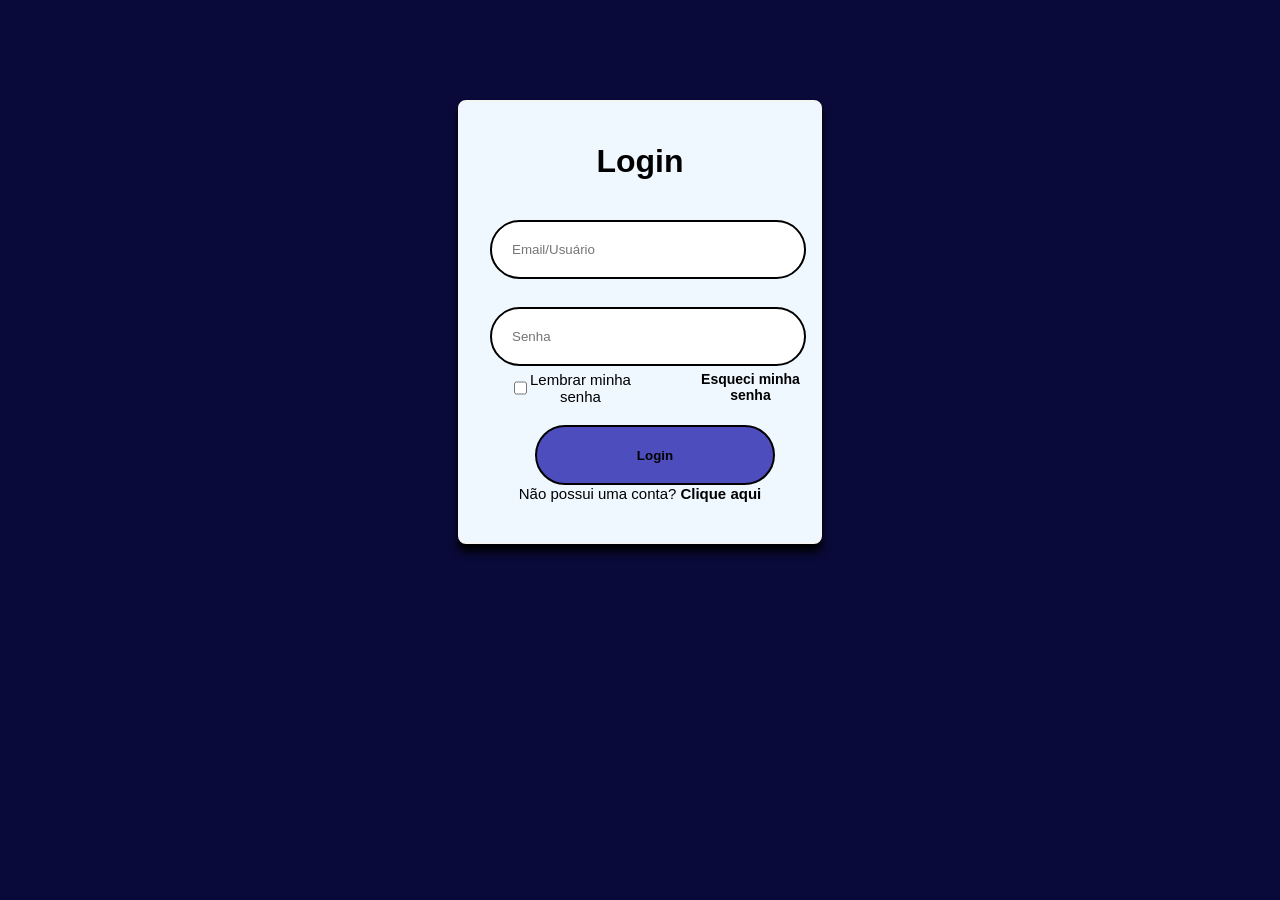
==== index.html @ d5e1adfd "main for index" ====
<!DOCTYPE html>
<html lang="pt-br">
<head>
    <meta charset="UTF-8">
    <meta name="viewport" content="width=device-width, initial-scale=1.0">
    <title>Tela de login</title>
    <link rel="stylesheet" href="style.css">
</head>
<body>
<div class="Caixa">
    <h1>Login</h1>
    <div class="user">
    <input class= "email" type="text" placeholder="Email/Usuário" ><br>
    </div>
    <input class= "senha" type="password" placeholder="Senha">
    <label>
        <input class="check" type="checkbox">
        Lembrar minha senha
        <a class="esqueci"href="#">Esqueci minha senha</a>
    </label>
    <button>Login</button>
    <div class="conta">
    Não possui uma conta?<a class="criar"href="#">Clique aqui</a>
    </div>
</div>
</body>
</html>
---- style.css ----
body{
    background-color: rgb(10, 10, 58);
    overflow-x: hidden;
}
.Caixa {
    background-color: aliceblue;
    color: black;
    display: block;
    border: 2px solid whitesmoke;
    padding: 20px;
    border-radius: 8px;
    box-shadow: 0 8px 8px black ;
    margin: 40px auto ;
    margin-left: 450px;
    margin-right: 450px;
    margin-top: 100px ;
    justify-content: center;
    text-align: center;
    height: 400px;
}
h1 {
    font-family: 'Gill Sans', 'Gill Sans MT', Calibri, 'Trebuchet MS', sans-serif;
}
.email {
    background-color: rgb(255, 255, 255);
    display: block;
    color: black;
    border: 2px solid black;
    padding: 20px;
    margin-top: 40px;
    margin-left: 10px;
    margin-right: 0px;
    border-radius: 40px;
    width: 85%;   
}
.senha {

    background-color: rgb(255, 255, 255);
    display: block;
    color: black;
    border: 2px solid black;
    padding: 20px;
    margin-top: 10px;
    margin-left: 10px;
    margin-right: 0px;
    border-radius: 40px;
    width: 85%;
}
button {
    background-color: rgb(77, 77, 190);
    display: block;
    color: black;
    border: 2px solid black;
    padding: 20px;
    margin-top: 20px;
    margin-left: 55px;
    margin-right: 0px;
    border-radius: 40px;
    width: 75%;
    height: 15%;
    cursor: pointer;
    font-weight: bold;
}
button:hover{
    background-color: rgb(255, 255, 255);
}
label{
    font-family: 'Gill Sans', 'Gill Sans MT', Calibri, 'Trebuchet MS', sans-serif;
    display: flex;
    margin-top: 5px;
    margin-left: 30px;
    font-size: 15px;
    cursor: pointer;
    user-select: none;
}
.esqueci {
    display: flex;
    color: black;
    margin-left: 70px;
    font-weight: bold;
    font-size: 14px;
    text-decoration: none;
}
.conta{
    display: flex;  
    text-align: center;
    justify-items: center;
    justify-content: center;
    font-family: 'Gill Sans', 'Gill Sans MT', Calibri, 'Trebuchet MS', sans-serif;
    font-size: 15px;
}
.criar {
    text-decoration: none;
    font-weight: bold;
    font-size: 15px;
    color: black;
    margin-left: 4px;
}
.check{
    cursor: pointer;
}
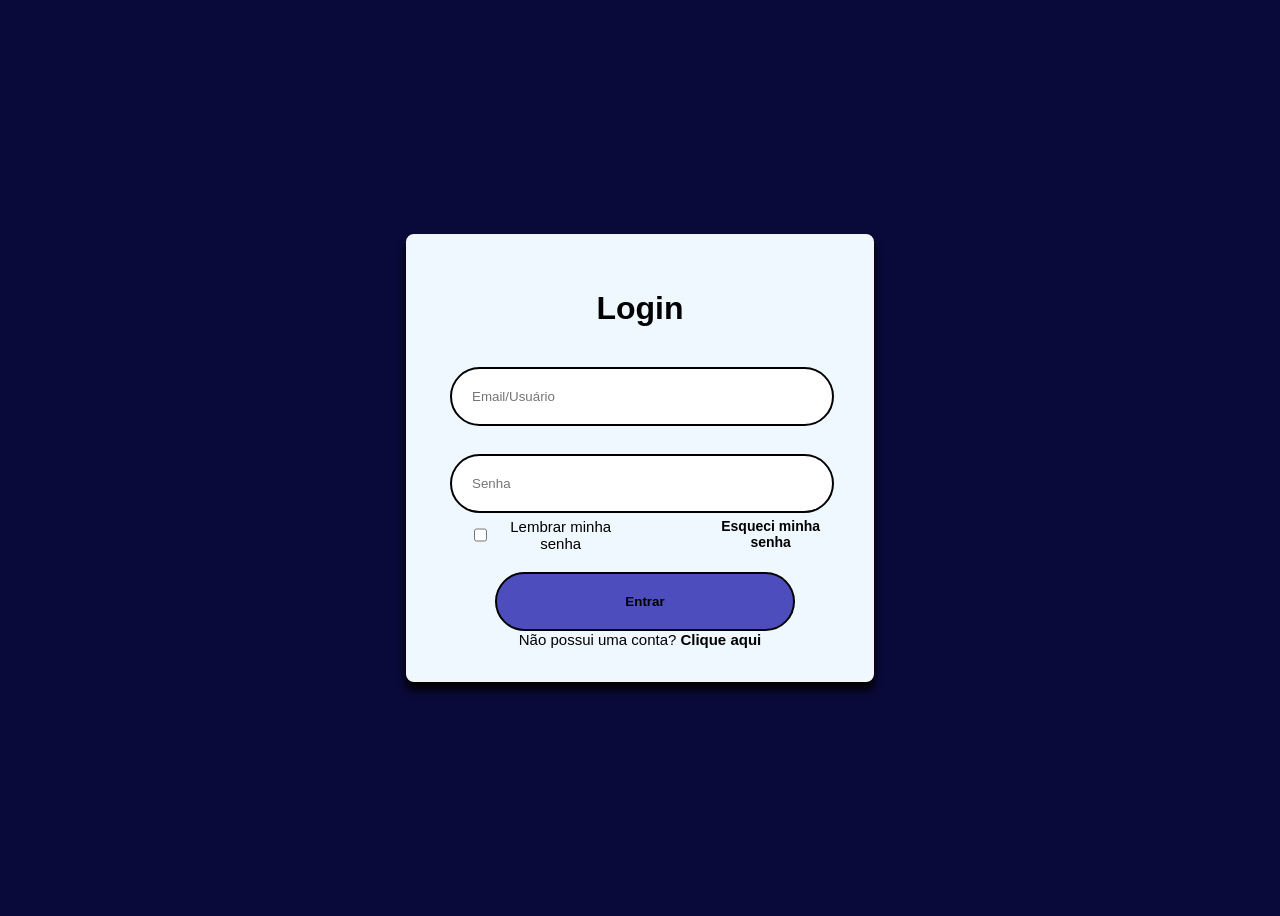
==== commit 421ca457: "Responsividade" ====
--- a/index.html
+++ b/index.html
@@ -9,19 +9,21 @@
 <body>
 <div class="Caixa">
     <h1>Login</h1>
-    <div class="user">
-    <input class= "email" type="text" placeholder="Email/Usuário" ><br>
-    </div>
-    <input class= "senha" type="password" placeholder="Senha">
-    <label>
-        <input class="check" type="checkbox">
-        Lembrar minha senha
-        <a class="esqueci"href="#">Esqueci minha senha</a>
-    </label>
-    <button>Login</button>
-    <div class="conta">
-    Não possui uma conta?<a class="criar"href="#">Clique aqui</a>
-    </div>
+    <form action="#">
+        <div class="user">
+            <input class= "email" type="text" placeholder="Email/Usuário" ><br>
+        </div>
+        <input class= "senha" type="password" placeholder="Senha">
+        <label>
+            <input class="check" type="checkbox">
+            Lembrar minha senha
+            <a class="esqueci"href="#">Esqueci minha senha</a>
+        </label>
+        <button type="submit">Entrar</button>
+        <div class="conta">
+            Não possui uma conta?<a class="criar"href="#">Clique aqui</a>
+        </div>
+    </form>
 </div>
 </body>
 </html>
--- a/style.css
+++ b/style.css
@@ -1,23 +1,25 @@
 body{
     background-color: rgb(10, 10, 58);
-    overflow-x: hidden;
+    overflow-x: hidden; 
+    display: flex;
+    justify-content: center;
+    align-items: center;
+    height: 100vh;
+
 }
 .Caixa {
     background-color: aliceblue;
     color: black;
-    display: block;
     border: 2px solid whitesmoke;
-    padding: 20px;
-    border-radius: 8px;
-    box-shadow: 0 8px 8px black ;
-    margin: 40px auto ;
-    margin-left: 450px;
-    margin-right: 450px;
-    margin-top: 100px ;
-    justify-content: center;
+    padding: 2rem;
+    border-radius: 0.5rem;
+    box-shadow: 0 0.5rem 0.5rem black;
+    margin: 2.5rem auto;
+    max-width: 400px;
+    width: 90%;
     text-align: center;
-    height: 400px;
 }
+
 h1 {
     font-family: 'Gill Sans', 'Gill Sans MT', Calibri, 'Trebuchet MS', sans-serif;
 }
